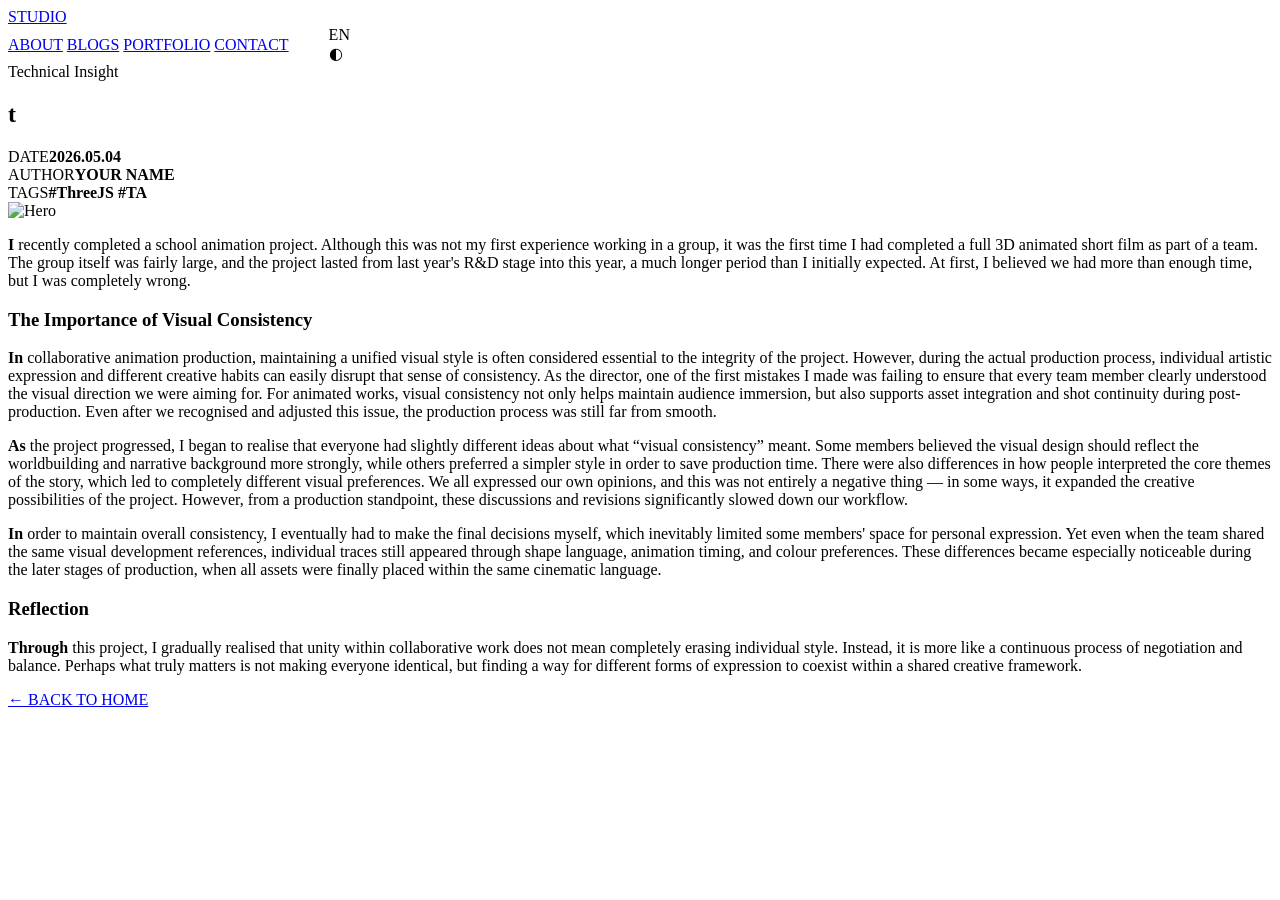
==== blog_1.html @ a929b83c "Add files via upload" ====
<!DOCTYPE html>
<html lang="en">
<head>
    <meta charset="UTF-8">
    <meta name="viewport" content="width=device-width, initial-scale=1.0">
    <title>Thoughts & Insights | VI.STUDIO</title>
    
    <!-- 核心：完全依赖外部 CSS，实现代码分离 -->
    <link rel="stylesheet" href="css/style.css">
</head>
<body>

    <!-- 🌟 恢复自定义光标 -->
    <div id="cursor"></div>

    <!-- 独立的精美导航栏，已补回切换按钮和 hover 效果 -->
    <header class="standalone-header">
        <a href="index.html" class="standalone-logo hover-target"><span></span>STUDIO</a>
        <div style="display: flex; align-items: center; gap: 40px;">
            <nav class="standalone-nav">
                <!-- 增加了 t-* 翻译标签，确保中英切换时导航跟着变 -->
                <a href="index.html#about" class="hover-target t-about">ABOUT</a>
                <a href="#" class="active hover-target t-blogs">BLOGS</a>
                <a href="index.html#portfolio-3d" class="hover-target t-portfolio">PORTFOLIO</a>
                <a href="index.html#contact" class="hover-target t-contact">CONTACT</a>
            </nav>
            <!-- 🌟 恢复中英与日夜切换按钮 -->
            <div class="ctrl-btns">
                <div class="lang-switcher-wrap" onclick="toggleLang()">
                    <div class="lang-btn-box hover-target"><span id="lang-label">EN</span></div>
                </div>
                <div class="theme-switcher-wrap" onclick="toggleTheme()">
                    <div class="theme-btn-box hover-target"><span id="theme-icon">◐</span></div>
                </div>
            </div>
        </div>
    </header>

    <main class="blogs-page-main">
        <article class="blog-flow-wrapper">
            
            <header class="blog-header">
                <div class="blog-tag">Technical Insight</div>
                <!-- 加上 t-b1 让标题也能支持双语切换 -->
                <h1 class="blog-title t-b1">t</h1>
                <div class="blog-meta">
                    <div class="meta-box"><span>DATE</span><b>2026.05.04</b></div>
                    <div class="meta-box"><span>AUTHOR</span><b>YOUR NAME</b></div>
                    <div class="meta-box"><span>TAGS</span><b>#ThreeJS #TA</b></div>
                </div>
            </header>

            <!-- 博客主图 -->
            <img src="ref/blogs/hero1.png" class="blog-hero" alt="Hero">

            <!-- 博客正文 -->
            <div class="blog-content-body">
                <p class="blog-text">
                    <strong>I</strong> recently completed a school animation project. 
                    Although this was not my first experience working in a group, 
                    it was the first time I had completed a full 3D animated short 
                    film as part of a team. The group itself was fairly large, 
                    and the project lasted from last year's R&D stage into this year, 
                    a much longer period than I initially expected. 
                    At first, I believed we had more than enough time, but I was completely wrong.                
                </p>

                <h3 class="blog-subtitle">The Importance of Visual Consistency</h3>
                <p class="blog-text">
                    <strong>In</strong> collaborative animation production, 
                    maintaining a unified visual style is often considered 
                    essential to the integrity of the project. However, 
                    during the actual production process, individual artistic 
                    expression and different creative habits can easily disrupt 
                    that sense of consistency. As the director, one of the first 
                    mistakes I made was failing to ensure that every team member 
                    clearly understood the visual direction we were aiming for. 
                    For animated works, visual consistency not only helps maintain 
                    audience immersion, but also supports asset integration and shot 
                    continuity during post-production. Even after we recognised and 
                    adjusted this issue, the production process was still far from smooth.                
                </p>
                
                <!-- <img src="" class="blog-image" alt="Process"> -->

                <p class="blog-text">
                    <strong>As</strong> the project progressed, I began to realise 
                    that everyone had slightly different ideas about what “visual consistency” meant. 
                    Some members believed the visual design should reflect the worldbuilding 
                    and narrative background more strongly, while others preferred a simpler 
                    style in order to save production time. There were also differences in 
                    how people interpreted the core themes of the story, which led to completely 
                    different visual preferences. We all expressed our own opinions, 
                    and this was not entirely a negative thing — in some ways, 
                    it expanded the creative possibilities of the project. However, 
                    from a production standpoint, these discussions and revisions significantly slowed down our workflow.
                </p>
                <p class="blog-text">
                    <strong>In</strong> order to maintain overall consistency, 
                    I eventually had to make the final decisions myself, which inevitably 
                    limited some members' space for personal expression. Yet even 
                    when the team shared the same visual development references, 
                    individual traces still appeared through shape language, animation timing, 
                    and colour preferences. These differences became especially noticeable 
                    during the later stages of production, when all assets were finally 
                    placed within the same cinematic language.
                </p>
                <h3 class="blog-subtitle">Reflection</h3>
                <p class="blog-text">
                    <strong>Through</strong> this project, I gradually realised that unity 
                    within collaborative work does not mean completely erasing individual style. 
                    Instead, it is more like a continuous process of negotiation and balance. 
                    Perhaps what truly matters is not making everyone identical, but finding a 
                    way for different forms of expression to coexist within a shared creative framework.
                </p>
            </div>

            <!-- 返回按钮 -->
            <div class="back-btn-container">
                <a href="index.html" class="back-btn hover-target">← BACK TO HOME</a>
            </div>

        </article>
    </main>

    <!-- 🌟 必须在页面最底部引入 JS，才能让光标和切换按钮动起来 -->
    <script src="js/script.js"></script>
</body>
</html>
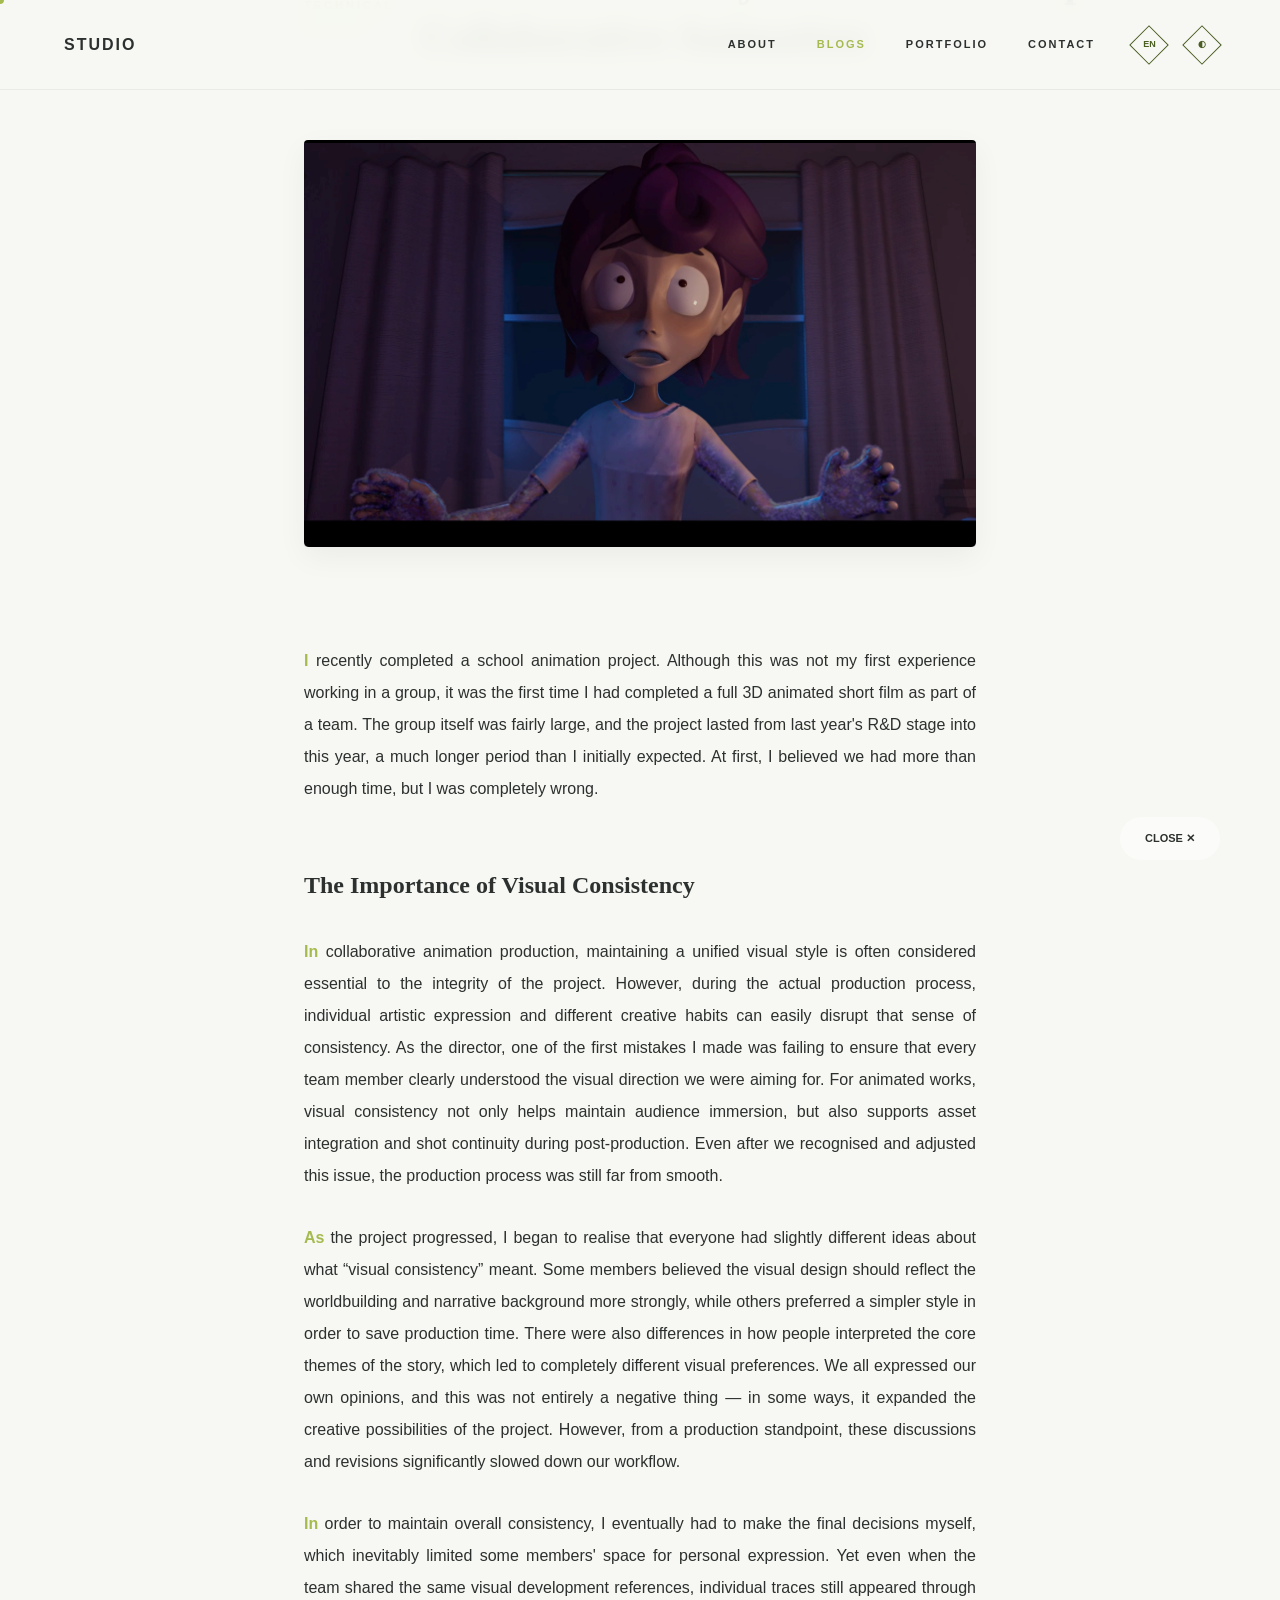
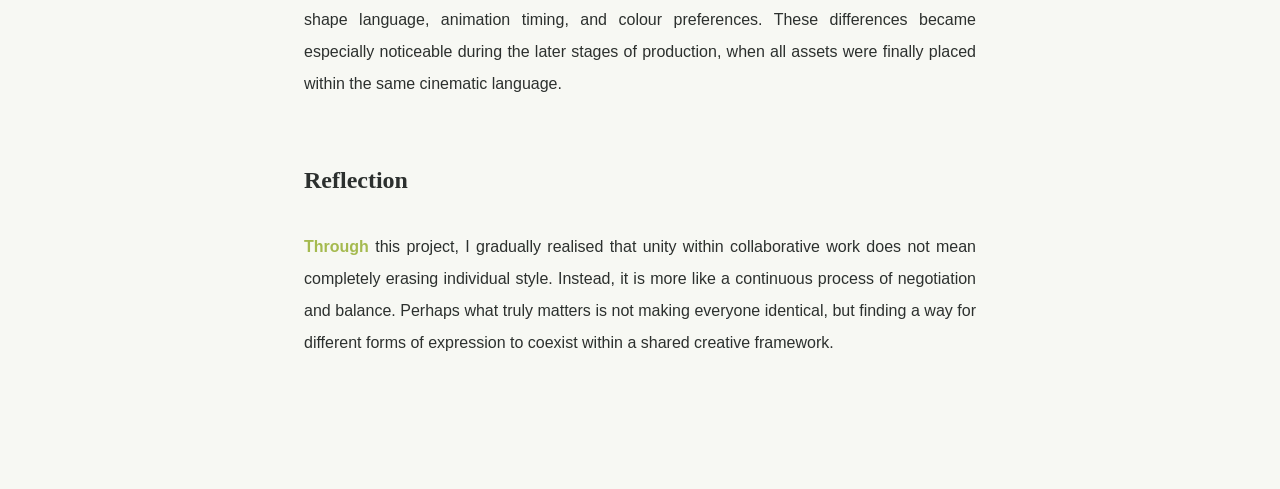
==== commit 5eafa488: "update”" ====
--- a/blog_1.html
+++ b/blog_1.html
@@ -1,129 +1,130 @@
-<!DOCTYPE html>
-<html lang="en">
-<head>
-    <meta charset="UTF-8">
-    <meta name="viewport" content="width=device-width, initial-scale=1.0">
-    <title>Thoughts & Insights | VI.STUDIO</title>
-    
-    <!-- 核心：完全依赖外部 CSS，实现代码分离 -->
-    <link rel="stylesheet" href="css/style.css">
-</head>
-<body>
-
-    <!-- 🌟 恢复自定义光标 -->
-    <div id="cursor"></div>
-
-    <!-- 独立的精美导航栏，已补回切换按钮和 hover 效果 -->
-    <header class="standalone-header">
-        <a href="index.html" class="standalone-logo hover-target"><span></span>STUDIO</a>
-        <div style="display: flex; align-items: center; gap: 40px;">
-            <nav class="standalone-nav">
-                <!-- 增加了 t-* 翻译标签，确保中英切换时导航跟着变 -->
-                <a href="index.html#about" class="hover-target t-about">ABOUT</a>
-                <a href="#" class="active hover-target t-blogs">BLOGS</a>
-                <a href="index.html#portfolio-3d" class="hover-target t-portfolio">PORTFOLIO</a>
-                <a href="index.html#contact" class="hover-target t-contact">CONTACT</a>
-            </nav>
-            <!-- 🌟 恢复中英与日夜切换按钮 -->
-            <div class="ctrl-btns">
-                <div class="lang-switcher-wrap" onclick="toggleLang()">
-                    <div class="lang-btn-box hover-target"><span id="lang-label">EN</span></div>
-                </div>
-                <div class="theme-switcher-wrap" onclick="toggleTheme()">
-                    <div class="theme-btn-box hover-target"><span id="theme-icon">◐</span></div>
-                </div>
-            </div>
-        </div>
-    </header>
-
-    <main class="blogs-page-main">
-        <article class="blog-flow-wrapper">
-            
-            <header class="blog-header">
-                <div class="blog-tag">Technical Insight</div>
-                <!-- 加上 t-b1 让标题也能支持双语切换 -->
-                <h1 class="blog-title t-b1">t</h1>
-                <div class="blog-meta">
-                    <div class="meta-box"><span>DATE</span><b>2026.05.04</b></div>
-                    <div class="meta-box"><span>AUTHOR</span><b>YOUR NAME</b></div>
-                    <div class="meta-box"><span>TAGS</span><b>#ThreeJS #TA</b></div>
-                </div>
-            </header>
-
-            <!-- 博客主图 -->
-            <img src="ref/blogs/hero1.png" class="blog-hero" alt="Hero">
-
-            <!-- 博客正文 -->
-            <div class="blog-content-body">
-                <p class="blog-text">
-                    <strong>I</strong> recently completed a school animation project. 
-                    Although this was not my first experience working in a group, 
-                    it was the first time I had completed a full 3D animated short 
-                    film as part of a team. The group itself was fairly large, 
-                    and the project lasted from last year's R&D stage into this year, 
-                    a much longer period than I initially expected. 
-                    At first, I believed we had more than enough time, but I was completely wrong.                
-                </p>
-
-                <h3 class="blog-subtitle">The Importance of Visual Consistency</h3>
-                <p class="blog-text">
-                    <strong>In</strong> collaborative animation production, 
-                    maintaining a unified visual style is often considered 
-                    essential to the integrity of the project. However, 
-                    during the actual production process, individual artistic 
-                    expression and different creative habits can easily disrupt 
-                    that sense of consistency. As the director, one of the first 
-                    mistakes I made was failing to ensure that every team member 
-                    clearly understood the visual direction we were aiming for. 
-                    For animated works, visual consistency not only helps maintain 
-                    audience immersion, but also supports asset integration and shot 
-                    continuity during post-production. Even after we recognised and 
-                    adjusted this issue, the production process was still far from smooth.                
-                </p>
-                
-                <!-- <img src="" class="blog-image" alt="Process"> -->
-
-                <p class="blog-text">
-                    <strong>As</strong> the project progressed, I began to realise 
-                    that everyone had slightly different ideas about what “visual consistency” meant. 
-                    Some members believed the visual design should reflect the worldbuilding 
-                    and narrative background more strongly, while others preferred a simpler 
-                    style in order to save production time. There were also differences in 
-                    how people interpreted the core themes of the story, which led to completely 
-                    different visual preferences. We all expressed our own opinions, 
-                    and this was not entirely a negative thing — in some ways, 
-                    it expanded the creative possibilities of the project. However, 
-                    from a production standpoint, these discussions and revisions significantly slowed down our workflow.
-                </p>
-                <p class="blog-text">
-                    <strong>In</strong> order to maintain overall consistency, 
-                    I eventually had to make the final decisions myself, which inevitably 
-                    limited some members' space for personal expression. Yet even 
-                    when the team shared the same visual development references, 
-                    individual traces still appeared through shape language, animation timing, 
-                    and colour preferences. These differences became especially noticeable 
-                    during the later stages of production, when all assets were finally 
-                    placed within the same cinematic language.
-                </p>
-                <h3 class="blog-subtitle">Reflection</h3>
-                <p class="blog-text">
-                    <strong>Through</strong> this project, I gradually realised that unity 
-                    within collaborative work does not mean completely erasing individual style. 
-                    Instead, it is more like a continuous process of negotiation and balance. 
-                    Perhaps what truly matters is not making everyone identical, but finding a 
-                    way for different forms of expression to coexist within a shared creative framework.
-                </p>
-            </div>
-
-            <!-- 返回按钮 -->
-            <div class="back-btn-container">
-                <a href="index.html" class="back-btn hover-target">← BACK TO HOME</a>
-            </div>
-
-        </article>
-    </main>
-
-    <!-- 🌟 必须在页面最底部引入 JS，才能让光标和切换按钮动起来 -->
-    <script src="js/script.js"></script>
-</body>
+<!DOCTYPE html>
+<html lang="en">
+<head>
+    <meta charset="UTF-8">
+    <meta name="viewport" content="width=device-width, initial-scale=1.0">
+    <title>Thoughts & Insights | VI.STUDIO</title>
+    
+    <!-- 核心：完全依赖外部 CSS，实现代码分离 -->
+    <link rel="stylesheet" href="css/style.css">
+    <script src="js/jquery2.1.4.min.js"></script>
+    <script src="js/jquery.i18n.min.js"></script>
+    <script src="js/en-zh_translate.js"></script>
+</head>
+<body>
+
+    <!-- 🌟 恢复自定义光标 -->
+    <div id="cursor"></div>
+
+    <!-- 独立的精美导航栏，已补回切换按钮和 hover 效果 -->
+    <header class="standalone-header">
+        <a href="index.html" class="standalone-logo hover-target"><span></span>STUDIO</a>
+        <div style="display: flex; align-items: center; gap: 40px;">
+            <nav class="standalone-nav">
+                <!-- 增加了 t-* 翻译标签，确保中英切换时导航跟着变 -->
+                <a href="index.html#about" class="hover-target t-about">ABOUT</a>
+                <a href="blogs.html" class="active hover-target t-blogs">BLOGS</a>
+                <a href="index.html#portfolio-3d" class="hover-target t-portfolio">PORTFOLIO</a>
+                <a href="index.html#contact" class="hover-target t-contact">CONTACT</a>
+            </nav>
+            <!-- 🌟 恢复中英与日夜切换按钮 -->
+            <div class="ctrl-btns">
+                <div class="lang-switcher-wrap" id="translate-btn">
+                    <div class="lang-btn-box hover-target"><span id="lang-label">EN</span></div>
+                </div>
+                <div class="theme-switcher-wrap" onclick="toggleTheme()">
+                    <div class="theme-btn-box hover-target"><span id="theme-icon">◐</span></div>
+                </div>
+            </div>
+        </div>
+    </header>
+
+    <main class="blogs-page-main">
+        <article class="blog-flow-wrapper">
+            
+            <header class="blog-header">
+                <div class="blog-tag">Technical Insight</div>
+                <!-- 加上 t-b1 让标题也能支持双语切换 -->
+                <h1 class="blog-title t-b1" i18n="b1">Visual Consistency vs Individual Expression in Collaborative Animation</h1>
+                <div class="blog-meta">
+                    <div class="meta-box"><span>DATE</span><b>2026.05.04</b></div>
+                    <div class="meta-box"><span>AUTHOR</span><b>YOUR NAME</b></div>
+                    <div class="meta-box"><span>TAGS</span><b>#ThreeJS #TA</b></div>
+                </div>
+            </header>
+
+            <!-- 博客主图 -->
+            <img src="ref/blogs/hero1.png" class="blog-hero" alt="Hero">
+
+            <!-- 博客正文 -->
+            <div class="blog-content-body">
+                <p class="blog-text">
+                    <strong>I</strong> recently completed a school animation project. 
+                    Although this was not my first experience working in a group, 
+                    it was the first time I had completed a full 3D animated short 
+                    film as part of a team. The group itself was fairly large, 
+                    and the project lasted from last year's R&D stage into this year, 
+                    a much longer period than I initially expected. 
+                    At first, I believed we had more than enough time, but I was completely wrong.                
+                </p>
+
+                <h3 class="blog-subtitle">The Importance of Visual Consistency</h3>
+                <p class="blog-text">
+                    <strong>In</strong> collaborative animation production, 
+                    maintaining a unified visual style is often considered 
+                    essential to the integrity of the project. However, 
+                    during the actual production process, individual artistic 
+                    expression and different creative habits can easily disrupt 
+                    that sense of consistency. As the director, one of the first 
+                    mistakes I made was failing to ensure that every team member 
+                    clearly understood the visual direction we were aiming for. 
+                    For animated works, visual consistency not only helps maintain 
+                    audience immersion, but also supports asset integration and shot 
+                    continuity during post-production. Even after we recognised and 
+                    adjusted this issue, the production process was still far from smooth.                
+                </p>
+                
+                <!-- <img src="" class="blog-image" alt="Process"> -->
+
+                <p class="blog-text">
+                    <strong>As</strong> the project progressed, I began to realise 
+                    that everyone had slightly different ideas about what “visual consistency” meant. 
+                    Some members believed the visual design should reflect the worldbuilding 
+                    and narrative background more strongly, while others preferred a simpler 
+                    style in order to save production time. There were also differences in 
+                    how people interpreted the core themes of the story, which led to completely 
+                    different visual preferences. We all expressed our own opinions, 
+                    and this was not entirely a negative thing — in some ways, 
+                    it expanded the creative possibilities of the project. However, 
+                    from a production standpoint, these discussions and revisions significantly slowed down our workflow.
+                </p>
+                <p class="blog-text">
+                    <strong>In</strong> order to maintain overall consistency, 
+                    I eventually had to make the final decisions myself, which inevitably 
+                    limited some members' space for personal expression. Yet even 
+                    when the team shared the same visual development references, 
+                    individual traces still appeared through shape language, animation timing, 
+                    and colour preferences. These differences became especially noticeable 
+                    during the later stages of production, when all assets were finally 
+                    placed within the same cinematic language.
+                </p>
+                <h3 class="blog-subtitle">Reflection</h3>
+                <p class="blog-text">
+                    <strong>Through</strong> this project, I gradually realised that unity 
+                    within collaborative work does not mean completely erasing individual style. 
+                    Instead, it is more like a continuous process of negotiation and balance. 
+                    Perhaps what truly matters is not making everyone identical, but finding a 
+                    way for different forms of expression to coexist within a shared creative framework.
+                </p>
+            </div>
+
+            <!-- 与 3D 详细页相同的 CLOSE 图标，点击返回 blogs.html 总览页 -->
+            <div class="close-btn hover-target" onclick="window.location.href='blogs.html'" style="cursor: pointer;">CLOSE ✕</div>
+
+        </article>
+    </main>
+
+    <!-- 🌟 必须在页面最底部引入 JS，才能让光标和切换按钮动起来 -->
+    <script src="js/script.js"></script>
+</body>
 </html>
--- a/css/style.css
+++ b/css/style.css
@@ -0,0 +1,533 @@
+/* ==========================================
+   1. 调色盘与基础
+   ========================================== */
+:root {
+    --c-bg: #F7F8F3;       
+    --c-bg-alt: rgba(255, 255, 255, 0.55);   
+    --c-text: #2C302E;     
+    --c-text-light: #8A908D;
+    --c-accent: #A5BA4F;   
+    --c-hud-line: #4A5D23; 
+    --border: none ; 
+    --font-sans: "Helvetica Neue", "PingFang SC", Arial, sans-serif;
+    --font-serif: "Playfair Display", "Didot", "Georgia", serif;
+}
+
+body.dark-mode {
+    --c-bg: #141514;
+    --c-bg-alt: rgba(26, 28, 27, 0.65);
+    --c-text: #F7F8F3;
+    --c-text-light: #8A908D;
+    --c-accent: #A5BA4F;
+    --c-hud-line: #A5BA4F;
+    --border: none ;
+}
+
+* { margin: 0; padding: 0; box-sizing: border-box; cursor: none !important; }
+html { scroll-behavior: smooth; }
+
+body {
+    background-color: var(--c-bg); color: var(--c-text);
+    font-family: var(--font-sans); line-height: 1.7; overflow-x: hidden;
+    transition: background-color 0.5s ease, color 0.5s ease;
+}
+
+.bg-alt { 
+    background-color: var(--c-bg-alt); 
+    backdrop-filter: blur(15px); -webkit-backdrop-filter: blur(15px); 
+    transition: background-color 0.5s ease; 
+}
+
+/* ==========================================
+   2. 粒子加载动画与侧边栏
+   ========================================== */
+#preloader {
+    position: fixed; top: 0; left: 0; width: 100%; height: 100%;
+    background: var(--c-bg); z-index: 30000;
+    display: flex; flex-direction: column; align-items: center; justify-content: center;
+    transition: opacity 0.8s ease, visibility 0.8s;
+}
+#preloader.loaded { opacity: 0; visibility: hidden; pointer-events: none; }
+html.preload-done #preloader { display: none !important; }
+
+#particle-diamond {
+    display: grid;
+    grid-template-columns: repeat(15, 3px);
+    grid-template-rows: repeat(15, 3px);
+    gap: 2px;
+    margin-bottom: 20px;
+}
+.p-dot {
+    width: 100%; height: 100%;
+    background-color: var(--c-accent);
+    border-radius: 50%; opacity: 0.2;
+    animation: pulse 1s infinite alternate;
+    transition: transform 1.5s cubic-bezier(0.19, 1, 0.22, 1), opacity 1s ease;
+    will-change: transform, opacity;
+}
+.p-spacer { width: 100%; height: 100%; }
+
+@keyframes pulse {
+    0% { opacity: 0.05; transform: scale(0.2); }
+    100% { opacity: 1; transform: scale(1.1); }
+}
+
+.p-dot.scatter {
+    animation: none !important;
+    transform: translate(var(--dx), var(--dy)) scale(2.5) !important;
+    opacity: 0 !important;
+}
+
+.loader-text {
+    font-size: 10px; font-weight: 800; letter-spacing: 4px;
+    color: var(--c-text-light); text-transform: uppercase;
+    transition: opacity 0.5s ease;
+}
+.hide-text { opacity: 0 !important; }
+
+/* 侧边栏 */
+.hud-pagination {
+    position: fixed; left: 45px; top: 50%; transform: translateY(-50%);
+    z-index: 100; display: flex; flex-direction: column; align-items: center; gap: 35px;
+}
+.hud-line { position: absolute; width: 1px; height: 100%; background: var(--c-text-light); opacity: 0.2; z-index: -1; }
+.hud-dot { 
+    width: 10px; height: 10px; background: var(--c-text-light); border-radius: 50%; 
+    position: relative; display: flex; align-items: center; justify-content: center; transition: 0.3s; 
+}
+.hud-dot.active { background: transparent; }
+
+.hud-dot .diamond {
+    position: absolute; width: 22px; height: 22px; border: 1.5px solid var(--c-hud-line);
+    transform: rotate(45deg) scale(0); opacity: 0; transition: 0.4s cubic-bezier(0.19, 1, 0.22, 1);
+    display: flex; align-items: center; justify-content: center; background: transparent;
+}
+.hud-dot.active .diamond { transform: rotate(45deg) scale(1); opacity: 1; border-color: var(--c-accent); }
+.hud-dot.active .num { color: var(--c-accent); }
+.hud-dot:hover .diamond { background-color: var(--c-accent); border-color: var(--c-accent); transform: rotate(45deg) scale(1.3); opacity: 1; }
+.hud-dot:hover .num { opacity: 0; }
+.hud-dot .num { position: absolute; transform: rotate(-45deg); font-size: 10px; font-weight: 800; color: var(--c-hud-line); transition: 0.2s; }
+
+/* ==========================================
+   3. 顶栏导航与控制按钮
+   ========================================== */
+header { position: fixed; top: 0; width: 100%; height: 90px; z-index: 95; display: flex; align-items: center; transition: background 0.5s ease; }
+.nav-container { width: 100%; padding: 0 5%; display: flex; justify-content: space-between; align-items: center; }
+.logo { font-size: 16px; font-weight: 800; letter-spacing: 3px; text-transform: uppercase; }
+
+.nav-right-area { display: flex; align-items: center; gap: 40px; }
+.nav-links { display: flex; gap: 35px; }
+.nav-item { position: relative; }
+.nav-item > a { text-decoration: none; color: var(--c-text); font-size: 11px; font-weight: 700; letter-spacing: 2px; text-transform: uppercase; padding: 10px 0; transition: 0.3s; }
+.nav-item > a:hover, .nav-item > a.active { color: var(--c-accent); }
+
+.dropdown {
+    position: absolute; top: 100%; left: 0; transform: translateY(10px);
+    background: var(--c-bg); border: var(--border); border-radius: 2px; padding: 10px 0; min-width: 170px;
+    opacity: 0; visibility: hidden; transition: 0.3s, background-color 0.5s; box-shadow: 0 15px 40px rgba(0,0,0,0.06);
+    display: flex; flex-direction: column; text-align: left;
+}
+.nav-item:hover .dropdown { opacity: 1; visibility: visible; transform: translateY(0); }
+.dropdown a { text-decoration: none; color: var(--c-text); font-size: 10px; font-weight: 700; padding: 12px 20px; transition: 0.3s; letter-spacing: 1px;}
+.dropdown a:hover { color: var(--c-accent); background: var(--c-bg-alt); }
+
+.ctrl-btns { display: flex; align-items: center; gap: 25px; }
+.lang-btn-box, .theme-btn-box {
+    width: 28px; height: 28px; border: 1.5px solid var(--c-hud-line);
+    transform: rotate(45deg); display: flex; align-items: center; justify-content: center;
+    transition: 0.4s cubic-bezier(0.19, 1, 0.22, 1);
+}
+.lang-btn-box:hover, .theme-btn-box:hover { background-color: var(--c-accent); border-color: var(--c-accent); transform: rotate(45deg) scale(1.2); }
+.lang-btn-box span, .theme-btn-box span { transform: rotate(-45deg); font-size: 9px; font-weight: 900; color: var(--c-hud-line); transition: color 0.3s;}
+.lang-btn-box:hover span, .theme-btn-box:hover span { color: var(--c-bg); }
+
+/* ==========================================
+   4. 页面布局与左右排版
+   ========================================== */
+section { width: 100%; min-height: 100vh; position: relative; }
+.container-padding { padding: 180px 10% 180px 15%; }
+
+.section-header-styled { margin-bottom: 50px; } 
+.section-label { 
+    font-family: var(--font-serif); font-size: 36px; font-weight: 700; 
+    text-transform: uppercase; color: var(--c-text);
+    margin-bottom: 15px; display: block; letter-spacing: 1px;
+}
+.section-underline { width: 120px; height: 2px; background-color: var(--c-text); }
+
+/* 强制锁死：左文字，右图片 */
+#about { display: flex; flex-direction: column; justify-content: center; min-height: 100vh; }
+.about-layout { 
+    display: flex !important; 
+    flex-direction: row !important; 
+    align-items: center; 
+    justify-content: space-between;
+    gap: 60px; 
+    width: 100%; 
+}
+.about-text { flex: 1; font-size: 16px; }
+.about-image { 
+    flex: 0 0 35%; 
+    max-width: 450px;
+    aspect-ratio: 1/1; 
+    border-radius: 4px; 
+    overflow: hidden; 
+    border: var(--border); 
+    background: transparent; 
+}
+.about-image img { width: 100%; height: 100%; object-fit: cover; filter: grayscale(20%); transition: 1.5s cubic-bezier(0.19, 1, 0.22, 1); }
+
+#canvas-bg { position: fixed; top: 0; left: 0; width: 100vw; height: 100vh; z-index: -1; pointer-events: none; }
+#cursor { position: fixed; top: 0; left: 0; width: 8px; height: 8px; background-color: var(--c-accent); border-radius: 50%; pointer-events: none; z-index: 200000; transform: translate(-50%, -50%); transition: width 0.3s, height 0.3s, opacity 0.3s; }
+#cursor.hide { opacity: 0; }
+
+.hero-section { display: flex; flex-direction: column; justify-content: center; align-items: center; text-align: center; width: 100%; min-height: 100vh; }
+.hero-title { font-family: var(--font-serif); font-size: 9vw; font-weight: 400; line-height: 0.95; letter-spacing: 0.05em; text-transform: uppercase; }
+
+/* ==========================================
+   5. Blogs 与画廊
+   ========================================== */
+.timeline-container { position: relative; padding: 50px 0; margin-top: 40px; }
+.timeline-line { position: absolute; left: 50%; top: 0; bottom: 0; width: 1px; background: rgba(0,0,0,0.08); z-index: 0; }
+body.dark-mode .timeline-line { background: rgba(255,255,255,0.1); }
+.parallax-dot { position: absolute; left: 0; width: 6px; height: 60px; background: var(--c-accent); border-radius: 3px; transform: translateX(-50%); transition: 0.1s linear; z-index: 5; }
+
+.blog-entry { display: flex; justify-content: space-between; align-items: center; width: 100%; margin-bottom: 140px; position: relative; will-change: transform; }
+.blog-entry:nth-child(even) { flex-direction: row-reverse; }
+.blog-content { width: 30%; transition: 0.7s ease; transform: scale(0.95); opacity: 0.6; }
+.blog-entry:hover .blog-content { transform: scale(1.05); opacity: 1; }
+
+.blog-img-wrap { width: 100%; aspect-ratio: 16/9; overflow: hidden; border-radius: 4px; margin-bottom: 15px; border: var(--border); background: #eee; }
+.blog-img-wrap img { width: 100%; height: 100%; object-fit: cover; filter: saturate(0.5); transition: 1.2s; }
+.blog-entry:hover img { filter: saturate(1.1); transform: scale(1.05); }
+.blog-title { font-family: var(--font-serif); font-size: 20px; color: var(--c-text); line-height: 1.4; }
+.blog-date { font-size: 9px; letter-spacing: 2px; color: var(--c-text-light); text-transform: uppercase; margin-bottom: 10px; }
+
+.filter-bar { display: flex; gap: 25px; margin-bottom: 50px; }
+.filter-btn { font-size: 11px; font-weight: 800; text-transform: uppercase; letter-spacing: 2px; color: var(--c-text-light); transition: 0.3s; border-bottom: 2px solid transparent; padding: 6px 0; cursor: pointer !important; }
+.filter-btn.active { color: var(--c-text); border-bottom-color: var(--c-accent); }
+
+.portfolio-grid { display: grid; grid-template-columns: repeat(4, 1fr); gap: 30px; margin-top: 40px; }
+.art-item { position: relative; width: 100%; aspect-ratio: 1 / 1; border-radius: 4px; overflow: hidden; border: var(--border); background: #eee; }
+.art-item img { width: 100%; height: 100%; object-fit: cover; transition: transform 1.2s cubic-bezier(0.19, 1, 0.22, 1); }
+.art-item:hover img { transform: scale(1.1); }
+.art-overlay { position: absolute; bottom: 0; left: 0; width: 100%; padding: 40px 20px 20px; background: linear-gradient(transparent, rgba(0,0,0,0.6)); color: #fff; opacity: 0; transition: 0.4s; }
+.art-item:hover .art-overlay { opacity: 1; }
+
+.size-large { grid-column: span 1; grid-row: span 1; }
+.size-wide { grid-column: span 1; grid-row: span 1; }
+.size-tall { grid-column: span 1; grid-row: span 1; }
+
+.diamond-gallery { display: grid; grid-template-columns: repeat(4, 1fr); gap: 30px; margin-top: 40px; }
+.diamond-item { position: relative; width: 100%; aspect-ratio: 1 / 1; border-radius: 4px; overflow: hidden; background: #eee; }
+.diamond-item img { width: 100%; height: 100%; object-fit: cover; transition: transform 1.2s cubic-bezier(0.19, 1, 0.22, 1); }
+.diamond-item:hover img { transform: scale(1.1); }
+.art-tag-label { position: absolute; bottom: 15px; left: 50%; transform: translateX(-50%); font-size: 8px; font-weight: 800; letter-spacing: 2px; color: #fff; background: var(--c-hud-line); padding: 4px 8px; border-radius: 2px; opacity: 0; transition: 0.3s; pointer-events: none; }
+.diamond-item:hover .art-tag-label { opacity: 1; }
+
+.gallery-text { font-size: 16px; line-height: 2; color: var(--c-text); margin: 30px 0; text-align: justify; }
+.gallery-text strong { color: var(--c-accent); font-weight: bold; }
+.gallery-subtitle { font-family: var(--font-serif); font-size: 24px; margin: 60px 0 20px; color: var(--c-text);}
+/* ==========================================
+   6. Contact 区块收纳整合
+   ========================================== */
+.contact-section { 
+    display: flex; flex-direction: column; justify-content: center; align-items: center; 
+    min-height: 100vh; text-align: center; border-top: var(--border); background: transparent; 
+}
+.contact-subtitle { font-size: 11px; font-weight: 700; color: var(--c-text-light); letter-spacing: 4px; margin-bottom: 20px; }
+.contact-ready { font-size: 30px; letter-spacing: 5px; font-weight: 350; font-family: var(--font-serif); margin-bottom: 50px; text-transform: uppercase;}
+.contact-divider { width: 100%; max-width: 900px; height: 1px; background: rgba(44, 48, 46, 0.1); margin-bottom: 40px; }
+body.dark-mode .contact-divider { background: rgba(247, 248, 243, 0.1); }
+/* 3. 整合邮箱与社交链接到同一行 (类似 P2 底部) */
+.contact-footer-links { margin-top: 0; display: flex; align-items: center; gap: 30px; }
+.email-link { font-size: 14px; font-weight: 700; text-decoration: none; color: var(--c-text); transition: 0.3s; letter-spacing: 2px; text-transform: uppercase; }
+.email-link:hover { color: var(--c-accent); }
+.contact-footer-links a { color: var(--c-text-light); text-decoration: none; font-size: 11px; font-weight: 700; letter-spacing: 2px; transition: 0.3s; text-transform: uppercase; }
+.contact-footer-links a:hover { color: var(--c-accent); }
+/* 4. P2 风格的分隔符样式 */
+.link-sep { color: rgba(44, 48, 46, 0.2); font-size: 12px; }
+/* ==========================================
+   7. 弹窗与控制件
+   ========================================== */
+#back-to-top {
+    position: fixed; bottom: 40px; right: 40px; width: 40px; height: 40px;
+    border: 1.5px solid var(--c-hud-line); transform: rotate(45deg);
+    display: flex; align-items: center; justify-content: center; z-index: 90;
+    opacity: 0; visibility: hidden; transition: 0.4s cubic-bezier(0.19, 1, 0.22, 1);
+    background: var(--c-bg);
+}
+#back-to-top.show { opacity: 1; visibility: visible; }
+#back-to-top:hover { background-color: var(--c-accent-hover); border-color: var(--c-accent-hover); transform: rotate(45deg) scale(1.1); }
+#back-to-top span { transform: rotate(-45deg); color: var(--c-hud-line); font-size: 14px; font-weight: bold; transition: color 0.3s; }
+#back-to-top:hover span { color: var(--c-bg); }
+#back-to-top.show { opacity: 1; visibility: visible; }
+#back-to-top:hover { background-color: var(--c-accent) !important; border-color: var(--c-accent) !important; }
+#back-to-top span { transform: rotate(-45deg); color: var(--c-hud-line); font-size: 14px; font-weight: bold; transition: color 0.3s; }
+#back-to-top:hover span { color: var(--c-bg) !important; }
+.modal { position: fixed; top: 0; left: 0; width: 100%; height: 100%; background: var(--c-bg); z-index: 9999; display: none; overflow-y: scroll; transition: background 0.5s ease; }
+.close-btn { position: fixed; bottom: 40px; right: 60px; z-index: 10010; padding: 12px 25px; background: var(--c-bg-alt); border-radius: 30px; border: var(--border); font-size: 11px; font-weight: 700; transition: 0.3s; text-transform: uppercase; color: var(--c-text); }
+.close-btn:hover { background: var(--c-accent-hover); color: #fff; }
+
+/* ==========================================
+   8. 响应式布局适配
+   ========================================== */
+@media (max-width: 1024px) {
+    .about-layout { flex-direction: column !important; gap: 40px; }
+    .about-image { width: 100%; max-width: none; aspect-ratio: 16/9; }
+    .portfolio-grid, .diamond-gallery { grid-template-columns: repeat(2, 1fr); }
+    .hud-pagination { display: none; }
+    .blog-entry { flex-direction: column !important; gap: 40px; transform: none !important; }
+    .blog-content { width: 100%; }
+    .timeline-line, .parallax-dot { display: none; }
+    .container-padding { padding: 120px 5%; }
+}
+.threed-detail-wrap {
+    padding: 60px 10%;
+    color: var(--c-text);
+}
+
+/* ==========================================
+   全新弹窗详情页排版 (3D & 2D)
+   ========================================== */
+.detail-wrapper {
+    padding: 120px 10% 80px;
+    max-width: 1200px;
+    margin: 0 auto;
+    color: var(--c-text);
+}
+
+/* 标题与参数区 */
+.detail-header {
+    display: flex;
+    flex-direction: column;
+    gap: 30px;
+    margin-bottom: 50px;
+    border-bottom: var(--border);
+    padding-bottom: 40px;
+}
+.detail-title {
+    font-family: var(--font-serif);
+    font-size: 48px;
+    line-height: 1.1;
+}
+.detail-meta {
+    display: flex;
+    gap: 50px;
+    flex-wrap: wrap;
+}
+.meta-box {
+    display: flex;
+    flex-direction: column;
+    gap: 5px;
+}
+.meta-box span {
+    font-size: 10px;
+    font-weight: 800;
+    letter-spacing: 2px;
+    color: var(--c-text-light);
+}
+.meta-box b {
+    font-size: 14px;
+    font-weight: 600;
+}
+
+/* 主图与拆解网格 */
+.detail-hero img {
+    width: 100%;
+    border-radius: 4px;
+    box-shadow: 0 10px 30px rgba(0,0,0,0.05);
+}
+
+
+/* 文本描述区 */
+.detail-desc h3 {
+    font-size: 12px;
+    text-transform: uppercase;
+    letter-spacing: 2px;
+    color: var(--c-accent);
+    margin-bottom: 15px;
+}
+.detail-desc p {
+    font-size: 15px;
+    line-height: 1.8;
+    color: var(--c-text);
+    max-width: 800px;
+}
+
+.lightbox-style { padding: 60px 2%; display: flex; flex-direction: column; align-items: center; }
+.lightbox-image { width: 100%; max-width: 1200px; margin-bottom: 20px; }
+.lightbox-image img { width: 100%; height: auto; display: block; border-radius: 2px; }
+.lightbox-caption h1 { font-size: 14px; font-weight: 400; color: var(--c-text-light); letter-spacing: 1px; }
+@media (max-width: 768px) {
+    .detail-grid { grid-template-columns: 1fr; }
+    .detail-meta { flex-direction: column; gap: 20px; }
+    .detail-title { font-size: 32px; }
+}
+
+
+.standalone-header {
+    position: fixed; top: 0; left: 0; width: 100%;
+    padding: 25px 5%; display: flex; justify-content: space-between;
+    align-items: center; background: rgba(247,248,243,0.95);
+    backdrop-filter: blur(10px); z-index: 1000;
+    box-sizing: border-box; border-bottom: 1px solid rgba(0,0,0,0.05);
+}
+
+/* 🌟 夜间模式：顶栏背景变黑 */
+body.dark-mode .standalone-header {
+    background: rgba(26,26,26,0.95);
+    border-bottom: 1px solid rgba(255,255,255,0.05);
+}
+
+.standalone-logo { font-size: 16px; font-weight: 800; letter-spacing: 2px; cursor: pointer; color: var(--c-text); text-decoration: none;}
+.standalone-logo span { color: var(--c-accent); }
+.standalone-nav { display: flex; gap: 40px; }
+.standalone-nav a { text-decoration: none; color: var(--c-text); font-size: 11px; font-weight: 700; letter-spacing: 2px; transition: 0.3s;}
+.standalone-nav a:hover, .standalone-nav a.active { color: var(--c-accent); }
+
+.blogs-page-main { padding-top: 140px; padding-bottom: 100px; }
+.blog-flow-wrapper { max-width: 800px; margin: 0 auto; padding: 0 5%; box-sizing: border-box;}
+
+.blog-header { margin-bottom: 60px; border-bottom: 1px solid rgba(0,0,0,0.1); padding-bottom: 40px; }
+
+/* 夜间模式：分割线变暗 */
+body.dark-mode .blog-header { border-bottom: 1px solid rgba(255,255,255,0.1); }
+
+.blog-tag { font-size: 11px; font-weight: 800; letter-spacing: 3px; color: var(--c-accent); margin-bottom: 20px; text-transform: uppercase; }
+
+/* 🌟 限定只在博客页生效，修复主页字体变大 Bug */
+.blog-flow-wrapper .blog-title { font-family: var(--font-serif); font-size: clamp(32px, 4vw, 42px); line-height: 1.3; margin-bottom: 30px; margin-top:0; color: var(--c-text);}
+
+.blog-meta { display: flex; gap: 40px; flex-wrap: wrap; }
+.meta-box span { display: block; font-size: 10px; font-weight: 800; letter-spacing: 2px; color: var(--c-text-light); margin-bottom: 8px; text-transform: uppercase;}
+.meta-box b { font-size: 13px; font-weight: 600; color: var(--c-text);}
+
+.blog-hero { width: 100%; border-radius: 4px; margin-bottom: 60px; box-shadow: 0 10px 30px rgba(0,0,0,0.05); }
+
+/* 🌟 把写死的 #333 颜色改成了 var(--c-text)，让它白天黑夜都能自动变色！ */
+.blog-text { font-size: 16px; line-height: 2; color: var(--c-text); margin: 30px 0; text-align: justify; }
+.blog-text strong { color: var(--c-accent); font-weight: bold; }
+.blog-subtitle { font-family: var(--font-serif); font-size: 24px; margin: 60px 0 20px; color: var(--c-text);}
+.blog-image { width: 100%; border-radius: 4px; margin: 40px 0; box-shadow: 0 5px 20px rgba(0,0,0,0.03); }
+
+.back-btn-container { margin-top: 100px; text-align: center; border-top: 1px solid rgba(0,0,0,0.1); padding-top: 60px; }
+
+/* 夜间模式：底部返回区域分割线 */
+body.dark-mode .back-btn-container { border-top: 1px solid rgba(255,255,255,0.1); }
+
+.back-btn { display: inline-block; font-size: 11px; font-weight: 800; letter-spacing: 2px; text-decoration: none; color: var(--c-text-light); padding-bottom: 5px; border-bottom: 1px solid var(--c-text-light); transition: 0.3s; }
+.back-btn:hover { color: var(--c-accent); border-color: var(--c-accent); }
+
+/* ==========================================
+   图片 / 动图全屏居中查看灯箱 & 3D详情左右切换
+   ========================================== */
+.image-viewer-modal {
+    position: fixed;
+    top: 0;
+    left: 0;
+    width: 100%;
+    height: 100%;
+    background: rgba(247, 248, 243, 0.94); /* 白天状态：半透明白背景 */
+    backdrop-filter: blur(20px);
+    -webkit-backdrop-filter: blur(20px);
+    z-index: 99999;
+    display: none;
+    justify-content: center;
+    align-items: center;
+    user-select: none;
+    transition: background 0.4s ease;
+}
+body.dark-mode .image-viewer-modal {
+    background: rgba(20, 21, 20, 0.94); /* 夜间状态：暗色半透明 */
+}
+.image-viewer-modal.active {
+    display: flex;
+}
+.iv-content {
+    display: flex;
+    flex-direction: column;
+    align-items: center;
+    justify-content: center;
+    max-width: 90vw;
+    max-height: 90vh;
+    position: relative;
+    pointer-events: auto;
+}
+.iv-content img, .iv-content video {
+    max-width: 82vw;
+    max-height: 80vh;
+    object-fit: contain;
+    border-radius: 4px;
+    box-shadow: 0 20px 50px rgba(0, 0, 0, 0.15);
+    transition: opacity 0.25s ease;
+}
+body.dark-mode .iv-content img, body.dark-mode .iv-content video {
+    box-shadow: 0 20px 60px rgba(0, 0, 0, 0.7);
+}
+
+/* 左右切换粗箭头按钮：无圈、绝对居中、随主题黑白自适应 */
+.iv-nav-btn, .modal-nav-btn {
+    position: fixed;
+    top: 50%;
+    transform: translateY(-50%);
+    background: transparent;
+    color: var(--c-text); /* 白天深色，黑夜浅色 */
+    border: none;
+    outline: none;
+    width: 60px;
+    height: 60px;
+    display: flex;
+    align-items: center;
+    justify-content: center;
+    cursor: pointer !important;
+    transition: transform 0.25s ease, color 0.25s ease, opacity 0.25s ease;
+    z-index: 100001;
+    opacity: 0.65;
+    padding: 0;
+}
+.iv-nav-btn svg, .modal-nav-btn svg {
+    display: block;
+    margin: auto;
+}
+.iv-nav-btn:hover, .modal-nav-btn:hover {
+    color: var(--c-accent);
+    opacity: 1;
+    transform: translateY(-50%) scale(1.18);
+}
+.iv-prev, .modal-prev { left: 40px; }
+.iv-next, .modal-next { right: 40px; }
+
+.iv-close-btn {
+    position: fixed;
+    top: 35px;
+    right: 40px;
+    z-index: 100002;
+    padding: 10px 24px;
+    background: var(--c-bg-alt);
+    color: var(--c-text);
+    border-radius: 30px;
+    border: 1px solid rgba(0, 0, 0, 0.1);
+    font-size: 11px;
+    font-weight: 700;
+    letter-spacing: 2px;
+    transition: 0.3s;
+    text-transform: uppercase;
+    cursor: pointer !important;
+}
+body.dark-mode .iv-close-btn {
+    border: 1px solid rgba(255, 255, 255, 0.15);
+}
+.iv-close-btn:hover {
+    background: var(--c-accent);
+    color: #fff;
+    border-color: var(--c-accent);
+}
+
+@media (max-width: 768px) {
+    .iv-prev, .modal-prev { left: 12px; width: 44px; height: 44px; }
+    .iv-next, .modal-next { right: 12px; width: 44px; height: 44px; }
+    .iv-close-btn { top: 20px; right: 20px; padding: 8px 16px; }
+    .iv-content img, .iv-content video { max-width: 90vw; max-height: 75vh; }
+}
+
